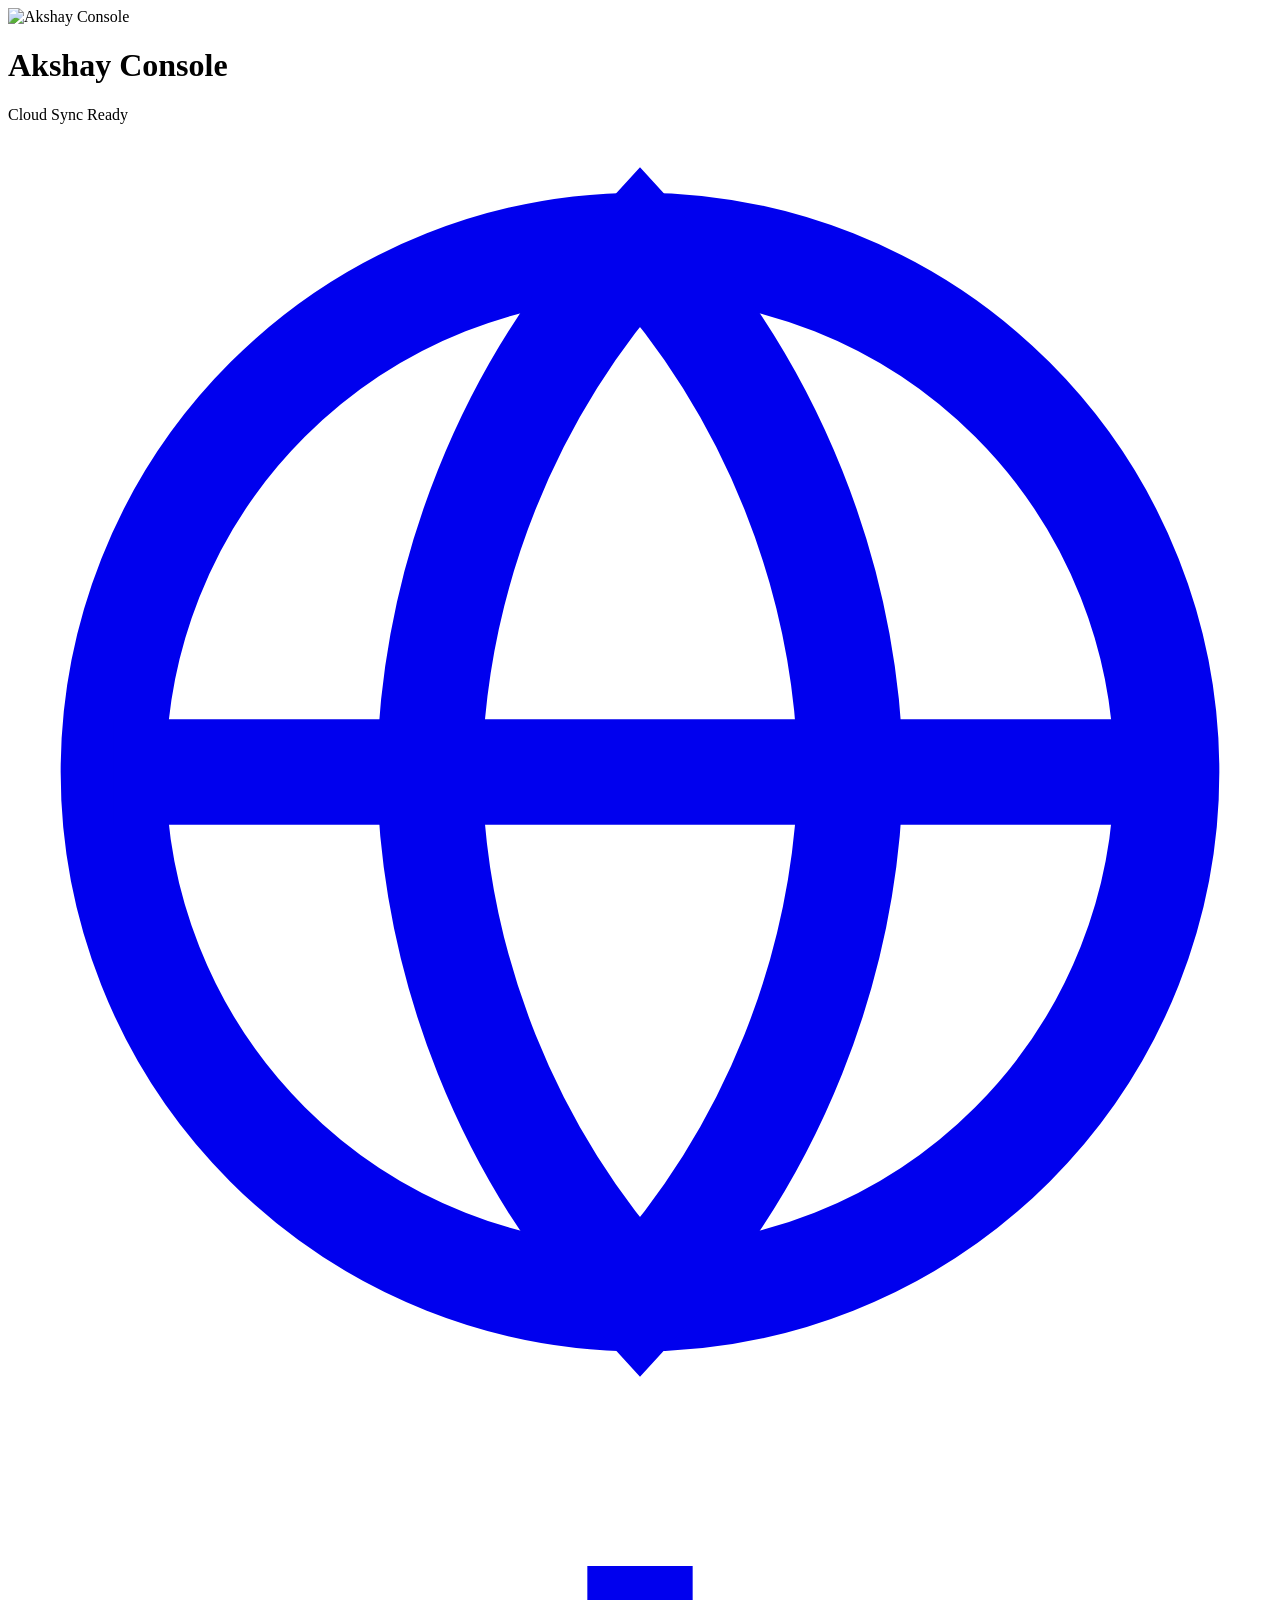
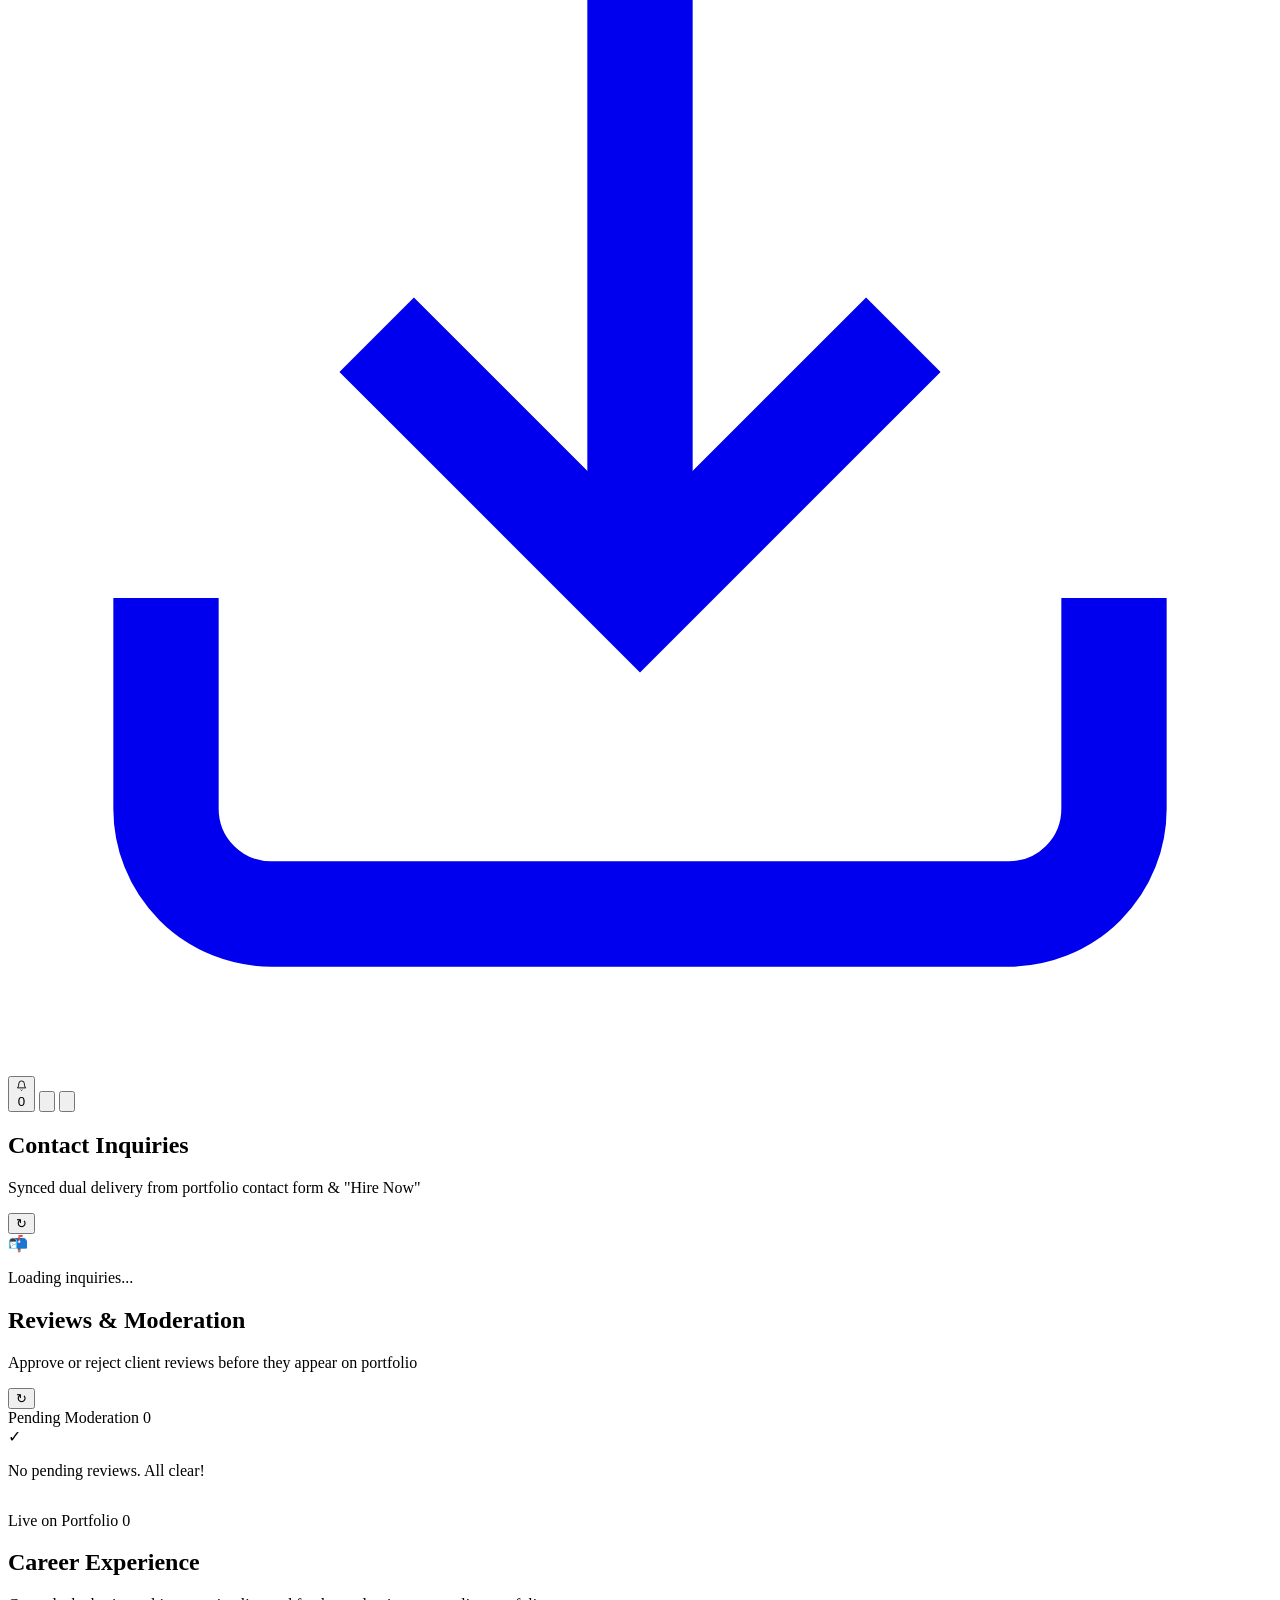
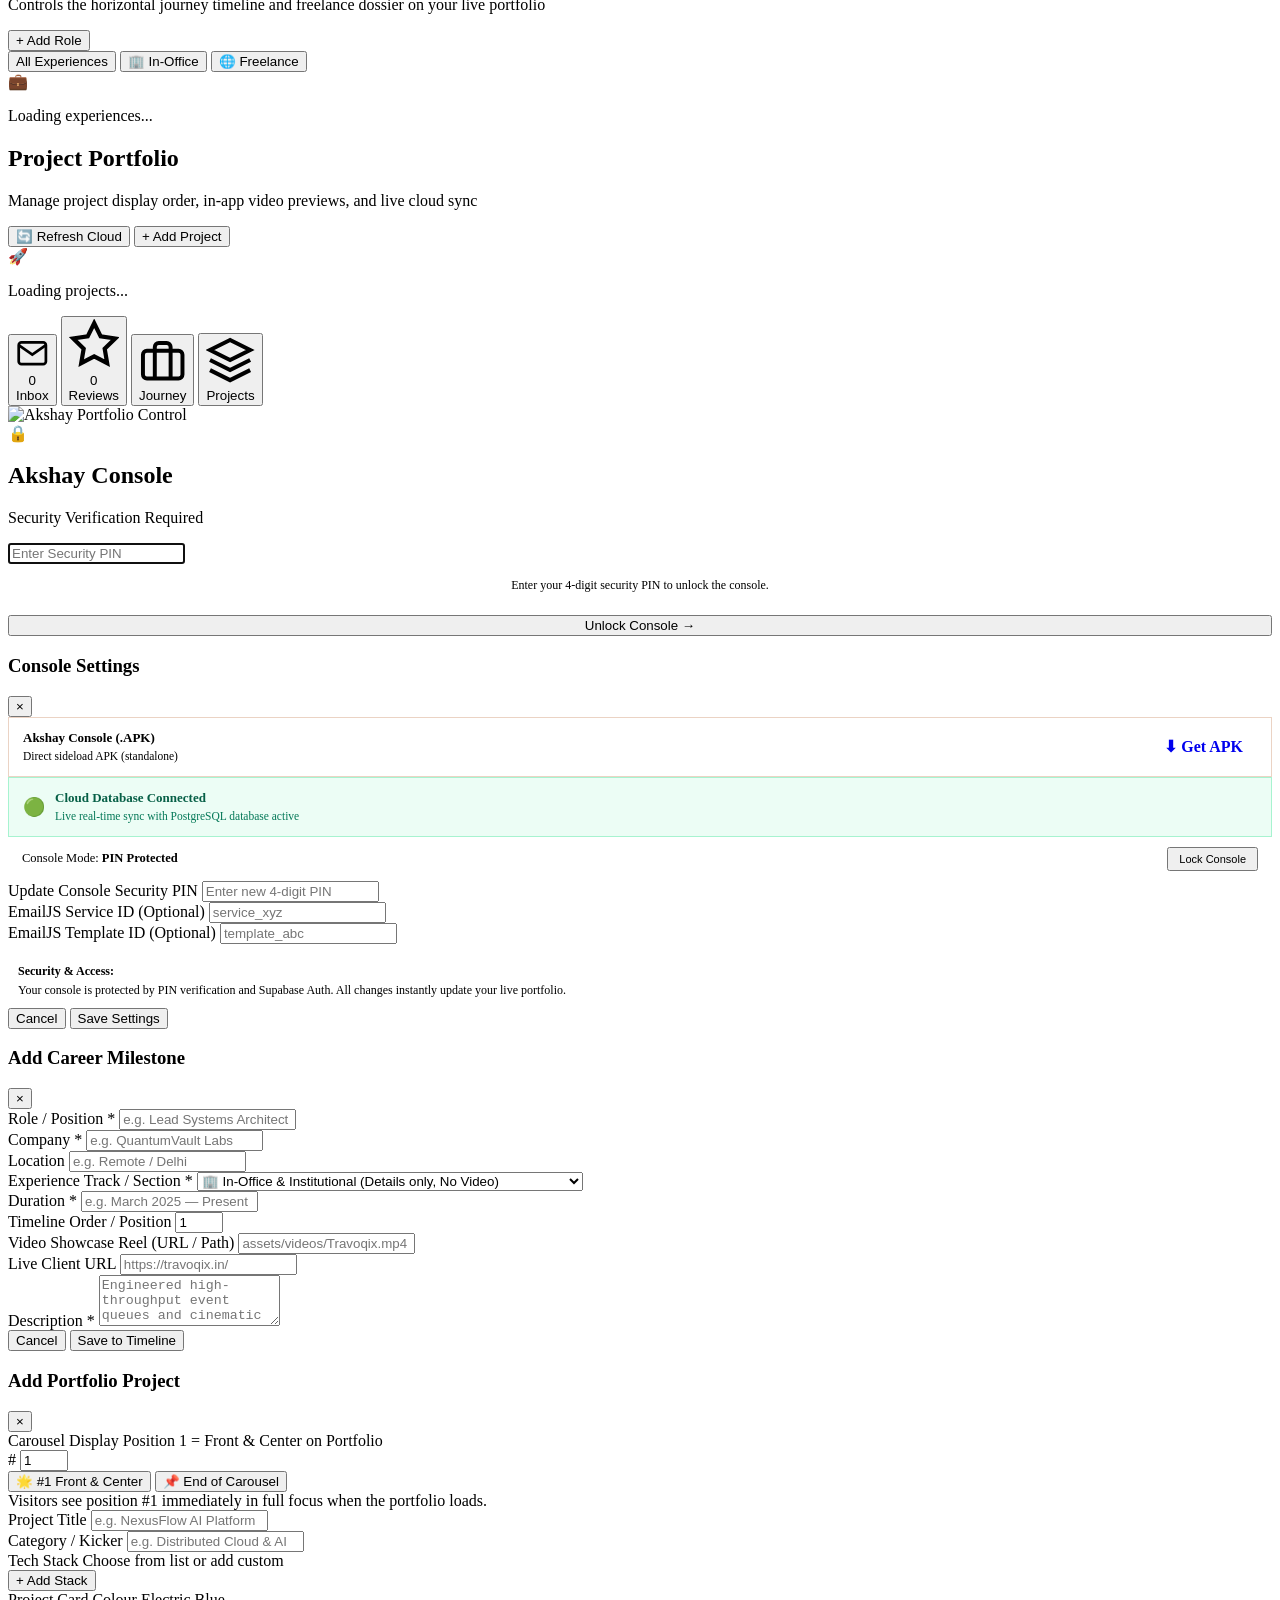
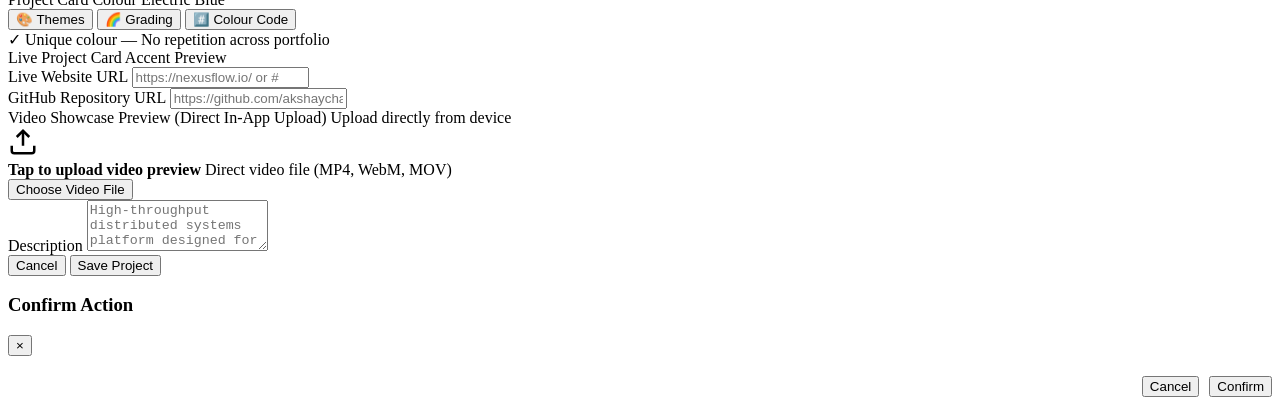
==== dashboard/index.html @ fbef204c "Update portfolio URL to Portfolio, optimize smooth scroll engine & performance" ====
<!DOCTYPE html>
<html lang="en">
<head>
    <meta charset="UTF-8">
    <meta name="viewport" content="width=device-width, initial-scale=1.0, maximum-scale=1.0, user-scalable=no, viewport-fit=cover">
    <meta name="theme-color" content="#FAF7F2">
    <meta name="apple-mobile-web-app-status-bar-style" content="default">
    <meta name="apple-mobile-web-app-capable" content="yes">
    <title>Akshay Console</title>
    
    <link rel="manifest" href="manifest.json">
    <link rel="icon" type="image/png" href="icon.png">
    <link rel="apple-touch-icon" href="icon.png">
    
    <!-- Google Fonts -->
    <link rel="preconnect" href="https://fonts.googleapis.com">
    <link rel="preconnect" href="https://fonts.gstatic.com" crossorigin>
    <link href="https://fonts.googleapis.com/css2?family=Plus+Jakarta+Sans:wght@400;500;600;700;800&family=JetBrains+Mono:wght@400;500;600&display=swap" rel="stylesheet">
    
    <!-- Dashboard Styling -->
    <link rel="stylesheet" href="dashboard.css">
    
    <!-- Supabase CDN -->
    <script src="https://cdn.jsdelivr.net/npm/@supabase/supabase-js@2"></script>
    <script src="supabase-keys.js"></script>
    <script src="supabase-config.js?v=2.5"></script>
</head>
<body>
    <div class="dash-app" id="app">
        <!-- Top App Bar -->
        <header class="dash-header">
            <div class="header-left">
                <div class="header-avatar-wrap">
                    <img src="icon.png" alt="Akshay Console" class="header-avatar">
                    <span class="status-pulse" id="sync-status-dot" title="Cloud Sync Active"></span>
                </div>
                <div class="header-titles">
                    <h1 class="header-title">Akshay Console</h1>
                    <p class="header-subtitle" id="sync-status-text">Cloud Sync Ready</p>
                </div>
            </div>
            <div class="header-actions">
                <a href="https://akshaychauhan003.github.io/Portfolio/" target="_blank" rel="noopener noreferrer" class="icon-btn live-link-btn" id="live-portfolio-link" aria-label="Open Live Portfolio" title="Open Live Deployed Portfolio (akshaychauhan003.github.io/Portfolio/)">
                    <svg viewBox="0 0 24 24" fill="none" stroke="currentColor" stroke-width="2">
                        <circle cx="12" cy="12" r="10"></circle>
                        <line x1="2" y1="12" x2="22" y2="12"></line>
                        <path d="M12 2a15.3 15.3 0 0 1 4 10 15.3 15.3 0 0 1-4 10 15.3 15.3 0 0 1-4-10 15.3 15.3 0 0 1 4-10z"></path>
                    </svg>
                    <span class="live-dot" title="Live Site Active"></span>
                </a>
                <a href="AkshayConsole.apk" download="AkshayConsole.apk" class="icon-btn" id="apk-download-btn" aria-label="Download Android APK" title="Download Akshay Console APK">
                    <svg viewBox="0 0 24 24" fill="none" stroke="currentColor" stroke-width="2">
                        <path d="M21 15v4a2 2 0 0 1-2 2H5a2 2 0 0 1-2-2v-4"></path>
                        <polyline points="7 10 12 15 17 10"></polyline>
                        <line x1="12" y1="15" x2="12" y2="3"></line>
                    </svg>
                </a>
                <button class="icon-btn" id="notif-btn" aria-label="Notifications" title="Toggle Notifications">
                    <svg viewBox="0 0 24 24" fill="none" stroke="currentColor" stroke-width="2">
                        <path d="M18 8A6 6 0 0 0 6 8c0 7-3 9-3 9h18s-3-2-3-9"></path>
                        <path d="M13.73 21a2 2 0 0 1-3.46 0"></path>
                    </svg>
                    <span class="badge" id="notif-badge">0</span>
                </button>
                <button class="icon-btn" id="lock-btn" aria-label="Lock Console" title="Lock Console">
                    <svg viewBox="0 0 24 24" fill="none" stroke="currentColor" stroke-width="2">
                        <rect x="3" y="11" width="18" height="11" rx="2" ry="2"></rect>
                        <path d="M7 11V7a5 5 0 0 1 10 0v4"></path>
                    </svg>
                </button>
                <button class="icon-btn" id="settings-btn" aria-label="Settings" title="Cloud Database Settings">
                    <svg viewBox="0 0 24 24" fill="none" stroke="currentColor" stroke-width="2">
                        <circle cx="12" cy="12" r="3"></circle>
                        <path d="M19.4 15a1.65 1.65 0 0 0 .33 1.82l.06.06a2 2 0 0 1 0 2.83 2 2 0 0 1-2.83 0l-.06-.06a1.65 1.65 0 0 0-1.82-.33 1.65 1.65 0 0 0-1 1.51V21a2 2 0 0 1-2 2 2 2 0 0 1-2-2v-.09A1.65 1.65 0 0 0 9 19.4a1.65 1.65 0 0 0-1.82.33l-.06.06a2 2 0 0 1-2.83 0 2 2 0 0 1 0-2.83l.06-.06a1.65 1.65 0 0 0 .33-1.82 1.65 1.65 0 0 0-1.51-1H3a2 2 0 0 1-2-2 2 2 0 0 1 2-2h.09A1.65 1.65 0 0 0 4.6 9a1.65 1.65 0 0 0-.33-1.82l-.06-.06a2 2 0 0 1 0-2.83 2 2 0 0 1 2.83 0l.06.06a1.65 1.65 0 0 0 1.82.33H9a1.65 1.65 0 0 0 1-1.51V3a2 2 0 0 1 2-2 2 2 0 0 1 2 2v.09a1.65 1.65 0 0 0 1 1.51 1.65 1.65 0 0 0 1.82-.33l.06-.06a2 2 0 0 1 2.83 0 2 2 0 0 1 0 2.83l-.06.06a1.65 1.65 0 0 0-.33 1.82V9a1.65 1.65 0 0 0 1.51 1H21a2 2 0 0 1 2 2 2 2 0 0 1-2 2h-.09a1.65 1.65 0 0 0-1.51 1z"></path>
                    </svg>
                </button>
            </div>
        </header>

        <!-- Notification Banner / Prompt -->
        <div class="notif-bar" id="notif-permission-bar" style="display: none;">
            <div class="notif-bar-text">
                <strong>Enable Push Notifications</strong>
                <span>Get real-time alerts on Android when a client messages you.</span>
            </div>
            <button class="notif-enable-btn" id="enable-notifs-btn">Enable</button>
        </div>

        <!-- Main Content Scroll Area -->
        <main class="dash-content" id="dash-content">
            
            <!-- ── TAB 1: INBOX / MESSAGES ── -->
            <section class="tab-pane active" id="pane-messages">
                <div class="section-title-row">
                    <div>
                        <h2 class="pane-title">Contact Inquiries</h2>
                        <p class="pane-desc">Synced dual delivery from portfolio contact form & "Hire Now"</p>
                    </div>
                    <button class="refresh-btn" id="refresh-messages-btn" title="Refresh Inquiries">↻</button>
                </div>

                <div class="messages-list" id="messages-container">
                    <div class="empty-state">
                        <div class="empty-icon">📬</div>
                        <p>Loading inquiries...</p>
                    </div>
                </div>
            </section>

            <!-- ── TAB 2: REVIEWS MODERATION ── -->
            <section class="tab-pane" id="pane-reviews">
                <div class="section-title-row">
                    <div>
                        <h2 class="pane-title">Reviews & Moderation</h2>
                        <p class="pane-desc">Approve or reject client reviews before they appear on portfolio</p>
                    </div>
                    <button class="refresh-btn" id="refresh-reviews-btn" title="Refresh Reviews">↻</button>
                </div>

                <!-- Pending Approvals Sub-section -->
                <div class="sub-header">
                    <span class="sub-title">Pending Moderation</span>
                    <span class="counter-badge warning" id="pending-reviews-count">0</span>
                </div>
                <div class="reviews-list" id="pending-reviews-container">
                    <div class="empty-state">
                        <div class="empty-icon">✓</div>
                        <p>No pending reviews. All clear!</p>
                    </div>
                </div>

                <!-- Approved Live Reviews Sub-section -->
                <div class="sub-header" style="margin-top: 32px;">
                    <span class="sub-title">Live on Portfolio</span>
                    <span class="counter-badge success" id="approved-reviews-count">0</span>
                </div>
                <div class="reviews-list" id="approved-reviews-container"></div>
            </section>

            <!-- ── TAB 3: HORIZONTAL EXPERIENCE ── -->
            <section class="tab-pane" id="pane-experience">
                <div class="section-title-row">
                    <div>
                        <h2 class="pane-title">Career Experience</h2>
                        <p class="pane-desc">Controls the horizontal journey timeline and freelance dossier on your live portfolio</p>
                    </div>
                    <button class="action-btn primary" id="add-exp-btn">+ Add Role</button>
                </div>

                <div class="exp-track-filter-tabs" id="exp-track-filter-tabs">
                    <button type="button" class="exp-filter-btn active" data-exp-filter="all">All Experiences</button>
                    <button type="button" class="exp-filter-btn" data-exp-filter="office">🏢 In-Office</button>
                    <button type="button" class="exp-filter-btn" data-exp-filter="freelance">🌐 Freelance</button>
                </div>

                <div class="experiences-list" id="experiences-container">
                    <div class="empty-state">
                        <div class="empty-icon">💼</div>
                        <p>Loading experiences...</p>
                    </div>
                </div>
            </section>

            <!-- ── TAB 4: PROJECTS SHOWCASE ── -->
            <section class="tab-pane" id="pane-projects">
                <div class="section-title-row">
                    <div>
                        <h2 class="pane-title">Project Portfolio</h2>
                        <p class="pane-desc">Manage project display order, in-app video previews, and live cloud sync</p>
                    </div>
                    <div class="action-btn-group">
                        <button class="action-btn secondary" id="refresh-proj-btn" type="button" title="Sync live projects with Supabase Cloud">🔄 Refresh Cloud</button>
                        <button class="action-btn primary" id="add-proj-btn">+ Add Project</button>
                    </div>
                </div>

                <div class="projects-list" id="projects-container">
                    <div class="empty-state">
                        <div class="empty-icon">🚀</div>
                        <p>Loading projects...</p>
                    </div>
                </div>
            </section>

        </main>

        <!-- Bottom Navigation Bar (Android Mobile Native Experience) -->
        <nav class="dash-bottom-nav">
            <button class="nav-item active" data-tab="messages">
                <div class="nav-icon-wrap">
                    <svg viewBox="0 0 24 24" fill="none" stroke="currentColor" stroke-width="2">
                        <path d="M4 4h16c1.1 0 2 .9 2 2v12c0 1.1-.9 2-2 2H4c-1.1 0-2-.9-2-2V6c0-1.1.9-2 2-2z"></path>
                        <polyline points="22,6 12,13 2,6"></polyline>
                    </svg>
                    <span class="nav-badge" id="nav-inbox-badge">0</span>
                </div>
                <span class="nav-label">Inbox</span>
            </button>

            <button class="nav-item" data-tab="reviews">
                <div class="nav-icon-wrap">
                    <svg viewBox="0 0 24 24" fill="none" stroke="currentColor" stroke-width="2">
                        <polygon points="12 2 15.09 8.26 22 9.27 17 14.14 18.18 21.02 12 17.77 5.82 21.02 7 14.14 2 9.27 8.91 8.26 12 2"></polygon>
                    </svg>
                    <span class="nav-badge warning" id="nav-reviews-badge">0</span>
                </div>
                <span class="nav-label">Reviews</span>
            </button>

            <button class="nav-item" data-tab="experience">
                <div class="nav-icon-wrap">
                    <svg viewBox="0 0 24 24" fill="none" stroke="currentColor" stroke-width="2">
                        <rect x="2" y="7" width="20" height="14" rx="2" ry="2"></rect>
                        <path d="M16 21V5a2 2 0 0 0-2-2h-4a2 2 0 0 0-2 2v16"></path>
                    </svg>
                </div>
                <span class="nav-label">Journey</span>
            </button>

            <button class="nav-item" data-tab="projects">
                <div class="nav-icon-wrap">
                    <svg viewBox="0 0 24 24" fill="none" stroke="currentColor" stroke-width="2">
                        <polygon points="12 2 2 7 12 12 22 7 12 2"></polygon>
                        <polyline points="2 17 12 22 22 17"></polyline>
                        <polyline points="2 12 12 17 22 12"></polyline>
                    </svg>
                </div>
                <span class="nav-label">Projects</span>
            </button>
        </nav>

        <!-- ── AUTHENTICATION & CONSOLE LOCK OVERLAY ── -->
        <div class="dash-lock-overlay" id="auth-lock-overlay">
            <div class="lock-card">
                <div class="lock-avatar-wrap">
                    <img src="icon.png" alt="Akshay Portfolio Control" class="lock-avatar">
                    <div class="lock-shield-badge">🔒</div>
                </div>
                <h2 class="lock-title">Akshay Console</h2>
                <p class="lock-subtitle">Security Verification Required</p>

                <!-- PIN Mode: Quick, direct unlock with PIN -->
                <form id="lock-pin-form" class="lock-form" style="display: flex; flex-direction: column; gap: 14px; width: 100%; margin-top: 16px;">
                    <div class="pin-input-wrap">
                        <input type="password" id="lock-pin-input" inputmode="numeric" maxlength="8" placeholder="Enter Security PIN" autocomplete="current-password" autofocus required>
                    </div>
                    <p class="lock-hint" style="font-size: 12px; color: var(--text-muted); margin: 0 0 8px; text-align: center;">Enter your 4-digit security PIN to unlock the console.</p>
                    <button type="submit" class="lock-submit-btn" id="lock-pin-submit">Unlock Console →</button>
                    <p class="lock-error-text" id="lock-error-text" style="display: none; color: #ef4444; font-size: 12.5px; text-align: center; margin-top: 4px; font-weight: 600;"></p>
                </form>
            </div>
        </div>

        <!-- ── MODAL: CLOUD CONFIG / SETTINGS ── -->
        <div class="dash-modal" id="settings-modal">
            <div class="modal-card">
                <div class="modal-header">
                    <h3>Console Settings</h3>
                    <button class="modal-close" data-close-modal="settings-modal">&times;</button>
                </div>
                <form id="settings-form" class="modal-form">
                    <div style="padding: 12px 14px; background: var(--accent-primary-light); border: 1px solid #EBD3C4; border-radius: var(--radius-md); display: flex; align-items: center; justify-content: space-between; gap: 12px;">
                        <div>
                            <strong style="font-size: 13px; color: var(--text-primary); display: block;">Akshay Console (.APK)</strong>
                            <span style="font-size: 11.5px; color: var(--text-secondary);">Direct sideload APK (standalone)</span>
                        </div>
                        <a href="AkshayConsole.apk" download="AkshayConsole.apk" class="card-btn reply" style="padding: 6px 14px; font-weight: 700; text-decoration: none;">⬇ Get APK</a>
                    </div>
                    
                    <div style="padding: 12px 14px; background: #ecfdf5; border: 1px solid #a7f3d0; border-radius: var(--radius-md); display: flex; align-items: center; gap: 10px;">
                        <span style="font-size: 18px;">🟢</span>
                        <div>
                            <strong style="font-size: 13px; color: #065f46; display: block;" id="settings-conn-title">Cloud Database Connected</strong>
                            <span style="font-size: 11.5px; color: #047857;" id="settings-conn-sub">Live real-time sync with PostgreSQL database active</span>
                        </div>
                    </div>

                    <div id="settings-user-status" style="padding: 10px 14px; background: var(--bg-card-subtle); border-radius: var(--radius-md); display: flex; align-items: center; justify-content: space-between; font-size: 12.5px;">
                        <div>
                            <span style="color: var(--text-secondary);">Console Mode: </span>
                            <strong id="settings-auth-user" style="color: var(--text-primary);">PIN Protected</strong>
                        </div>
                        <button type="button" id="settings-logout-btn" class="card-btn delete" style="padding: 4px 10px; font-size: 11px;">Lock Console</button>
                    </div>

                    <div class="form-field">
                        <label>Update Console Security PIN</label>
                        <input type="password" id="cfg-admin-pin" placeholder="Enter new 4-digit PIN">
                    </div>
                    <div class="form-field">
                        <label>EmailJS Service ID (Optional)</label>
                        <input type="text" id="cfg-emailjs-service" placeholder="service_xyz">
                    </div>
                    <div class="form-field">
                        <label>EmailJS Template ID (Optional)</label>
                        <input type="text" id="cfg-emailjs-template" placeholder="template_abc">
                    </div>
                    <div style="margin-top: 10px; padding: 10px; background: var(--bg-card-subtle); border-radius: var(--radius-sm); font-size: 12px; color: var(--text-secondary);">
                        <strong style="color: var(--text-primary); display: block; margin-bottom: 4px;">Security & Access:</strong>
                        Your console is protected by PIN verification and Supabase Auth. All changes instantly update your live portfolio.
                    </div>
                    <div class="modal-actions">
                        <button type="button" class="btn-secondary" data-close-modal="settings-modal">Cancel</button>
                        <button type="submit" class="btn-primary">Save Settings</button>
                    </div>
                </form>
            </div>
        </div>

        <!-- ── MODAL: ADD / EDIT EXPERIENCE ── -->
        <div class="dash-modal" id="exp-modal">
            <div class="modal-card">
                <div class="modal-header">
                    <h3 id="exp-modal-title">Add Career Milestone</h3>
                    <button class="modal-close" data-close-modal="exp-modal">&times;</button>
                </div>
                <form id="exp-form" class="modal-form">
                    <input type="hidden" id="exp-id">
                    <div class="form-field">
                        <label>Role / Position *</label>
                        <input type="text" id="exp-role" required placeholder="e.g. Lead Systems Architect">
                    </div>
                    <div class="form-row">
                        <div class="form-field">
                            <label>Company *</label>
                            <input type="text" id="exp-company" required placeholder="e.g. QuantumVault Labs">
                        </div>
                        <div class="form-field">
                            <label>Location</label>
                            <input type="text" id="exp-location" placeholder="e.g. Remote / Delhi">
                        </div>
                    </div>
                    <div class="form-field">
                        <label>Experience Track / Section *</label>
                        <select id="exp-category" class="form-select">
                            <option value="office">🏢 In-Office &amp; Institutional (Details only, No Video)</option>
                            <option value="freelance">🌐 Freelance &amp; Contract Engineering (With Video Showcase)</option>
                        </select>
                    </div>
                    <div class="form-row">
                        <div class="form-field">
                            <label>Duration *</label>
                            <input type="text" id="exp-duration" required placeholder="e.g. March 2025 — Present">
                        </div>
                        <div class="form-field">
                            <label>Timeline Order / Position</label>
                            <input type="number" id="exp-order" min="1" max="99" value="1" placeholder="1">
                        </div>
                    </div>
                    <div class="form-row" id="exp-freelance-fields">
                        <div class="form-field">
                            <label>Video Showcase Reel (URL / Path)</label>
                            <input type="text" id="exp-video-url" placeholder="assets/videos/Travoqix.mp4 or URL">
                        </div>
                        <div class="form-field">
                            <label>Live Client URL</label>
                            <input type="url" id="exp-live-url" placeholder="https://travoqix.in/">
                        </div>
                    </div>
                    <div class="form-field">
                        <label>Description *</label>
                        <textarea id="exp-desc" rows="3" required placeholder="Engineered high-throughput event queues and cinematic frontend foundations..."></textarea>
                    </div>
                    <div class="modal-actions">
                        <button type="button" class="btn-secondary" data-close-modal="exp-modal">Cancel</button>
                        <button type="submit" class="btn-primary" id="exp-submit-btn">Save to Timeline</button>
                    </div>
                </form>
            </div>
        </div>

        <!-- ── MODAL: ADD / EDIT PROJECT ── -->
        <!-- ── MODAL: ADD / EDIT PROJECT ── -->
        <div class="dash-modal" id="proj-modal">
            <div class="modal-card modal-card-wide">
                <div class="modal-header">
                    <h3 id="proj-modal-title">Add Portfolio Project</h3>
                    <button class="modal-close" data-close-modal="proj-modal">&times;</button>
                </div>
                <form id="proj-form" class="modal-form" novalidate>
                    <input type="hidden" id="proj-id">
                    
                    <!-- Carousel Display Position / Priority -->
                    <div class="form-field order-position-field">
                        <div class="field-label-row">
                            <label for="proj-order">Carousel Display Position</label>
                            <span class="field-hint">1 = Front &amp; Center on Portfolio</span>
                        </div>
                        <div class="order-input-row">
                            <div class="order-num-wrapper">
                                <span class="order-hash">#</span>
                                <input type="number" id="proj-order" min="1" max="99" value="1" class="order-number-input">
                            </div>
                            <div class="order-preset-pills">
                                <button type="button" class="btn-order-preset active" data-order-preset="1">🌟 #1 Front &amp; Center</button>
                                <button type="button" class="btn-order-preset" data-order-preset="end">📌 End of Carousel</button>
                            </div>
                        </div>
                        <span class="field-subtext">Visitors see position #1 immediately in full focus when the portfolio loads.</span>
                    </div>

                    <div class="form-field">
                        <label>Project Title</label>
                        <input type="text" id="proj-title" placeholder="e.g. NexusFlow AI Platform">
                    </div>
                    
                    <div class="form-field">
                        <label>Category / Kicker</label>
                        <input type="text" id="proj-category" placeholder="e.g. Distributed Cloud & AI">
                    </div>

                    <!-- Tech Stack Selector with + Icon & List Selection & Custom Stack Option -->
                    <div class="form-field">
                        <div class="field-label-row">
                            <label>Tech Stack</label>
                            <span class="field-hint">Choose from list or add custom</span>
                        </div>
                        
                        <!-- Selected Tech Stack Chips -->
                        <div class="tech-chips-container" id="tech-chips-container">
                            <!-- Populated dynamically with chips -->
                        </div>
                        <input type="hidden" id="proj-tech-value">

                        <!-- Tech Picker Dropdown Trigger & Panel -->
                        <div class="tech-picker-wrapper">
                            <button type="button" class="btn-add-tech" id="open-tech-picker-btn">
                                <span class="plus-icon">+</span> Add Stack
                            </button>

                            <div class="tech-picker-popover" id="tech-picker-popover" style="display: none;">
                                <div class="tech-picker-search-row">
                                    <input type="text" id="tech-search-input" placeholder="Search stack or type new..." autocomplete="off">
                                    <button type="button" class="btn-add-custom-tech" id="add-custom-tech-btn">+ Add</button>
                                </div>
                                <div class="tech-options-list" id="tech-options-list">
                                    <!-- Rendered dynamically -->
                                </div>
                            </div>
                        </div>
                    </div>

                    <!-- Project Card Colour Selection with Types, No Repetition, and Repeated Warning Tick -->
                    <div class="form-field card-color-section">
                        <div class="field-label-row">
                            <label>Project Card Colour</label>
                            <span class="color-selected-badge" id="color-selected-badge">
                                <span class="color-preview-dot" id="color-preview-dot"></span>
                                <span class="color-name-label" id="color-name-label">Electric Blue</span>
                            </span>
                        </div>

                        <!-- Color Mode Tabs: Themes, Grading, Colour Code -->
                        <div class="color-type-tabs">
                            <button type="button" class="color-tab-btn active" data-color-tab="themes">🎨 Themes</button>
                            <button type="button" class="color-tab-btn" data-color-tab="grading">🌈 Grading</button>
                            <button type="button" class="color-tab-btn" data-color-tab="code">#️⃣ Colour Code</button>
                        </div>

                        <!-- Tab 1: Themes (Solid / Palette) -->
                        <div class="color-tab-panel active" id="color-panel-themes">
                            <div class="color-swatches-grid" id="themes-swatches-grid"></div>
                        </div>

                        <!-- Tab 2: Grading (Gradients) -->
                        <div class="color-tab-panel" id="color-panel-grading" style="display: none;">
                            <div class="color-swatches-grid gradients-grid" id="grading-swatches-grid"></div>
                        </div>

                        <!-- Tab 3: Colour Code (Picker & Hex) -->
                        <div class="color-tab-panel" id="color-panel-code" style="display: none;">
                            <div class="custom-color-row">
                                <div class="color-picker-input-wrap">
                                    <input type="color" id="proj-native-color-picker" value="#3d8bff">
                                    <span class="picker-label">Pick Swatch</span>
                                </div>
                                <div class="hex-input-wrap">
                                    <span class="hex-hash">#</span>
                                    <input type="text" id="proj-hex-input" maxlength="7" placeholder="3D8BFF" value="3D8BFF">
                                </div>
                                <button type="button" class="btn-apply-hex" id="apply-hex-btn">Apply</button>
                            </div>
                        </div>

                        <!-- Repeated Colour Warning Alert with Required Confirmation Tick -->
                        <div class="color-repeat-alert" id="color-repeat-alert" style="display: none;">
                            <div class="color-repeat-msg">
                                <span class="alert-icon">⚠️</span>
                                <div class="alert-text">
                                    <strong>Colour repeated!</strong>
                                    <span id="color-repeat-detail">Already used by another project</span>
                                </div>
                            </div>
                            <label class="color-repeat-checkbox-label">
                                <input type="checkbox" id="allow-repeat-color-checkbox">
                                <span class="checkbox-custom"></span>
                                <span class="checkbox-text">I want this colour to be repeated for this project</span>
                            </label>
                        </div>

                        <!-- Unique Colour Indicator -->
                        <div class="color-unique-badge" id="color-unique-badge">
                            <span class="unique-icon">✓</span>
                            <span>Unique colour — No repetition across portfolio</span>
                        </div>

                        <!-- Live Card Glow Preview Strip -->
                        <div class="card-color-live-preview" id="card-color-live-preview">
                            <div class="live-preview-glow" id="live-preview-glow"></div>
                            <span class="live-preview-text">Live Project Card Accent Preview</span>
                        </div>

                        <!-- Hidden input storing selected card_color -->
                        <input type="hidden" id="proj-card-color" value="#3d8bff">
                    </div>

                    <div class="form-row">
                        <div class="form-field">
                            <label>Live Website URL</label>
                            <input type="text" id="proj-live-url" placeholder="https://nexusflow.io/ or #">
                        </div>
                        <div class="form-field">
                            <label>GitHub Repository URL</label>
                            <input type="text" id="proj-github-url" placeholder="https://github.com/akshaychauhan003/...">
                        </div>
                    </div>

                    <!-- Direct In-App Video Upload Section -->
                    <div class="form-field video-upload-section">
                        <div class="field-label-row">
                            <label>Video Showcase Preview (Direct In-App Upload)</label>
                            <span class="field-hint">Upload directly from device</span>
                        </div>
                        
                        <div class="video-upload-box" id="video-upload-box">
                            <input type="file" id="proj-video-file" accept="video/mp4,video/webm,video/quicktime,video/m4v" style="display: none;">
                            
                            <!-- Dropzone / Tap to Upload Trigger -->
                            <div class="video-dropzone" id="video-dropzone">
                                <div class="dropzone-icon">
                                    <svg viewBox="0 0 24 24" fill="none" stroke="currentColor" stroke-width="2" width="30" height="30">
                                        <path d="M21 15v4a2 2 0 0 1-2 2H5a2 2 0 0 1-2-2v-4"></path>
                                        <polyline points="17 8 12 3 7 8"></polyline>
                                        <line x1="12" y1="3" x2="12" y2="15"></line>
                                    </svg>
                                </div>
                                <div class="dropzone-text">
                                    <strong>Tap to upload video preview</strong>
                                    <span>Direct video file (MP4, WebM, MOV)</span>
                                </div>
                                <button type="button" class="btn-choose-video" id="choose-video-btn">Choose Video File</button>
                            </div>

                            <!-- Video Active Preview Player (Hidden until video loaded) -->
                            <div class="video-preview-player-wrap" id="video-preview-player-wrap" style="display: none;">
                                <video id="proj-video-preview" controls playsinline muted preload="metadata" class="video-preview-element"></video>
                                <div class="video-preview-meta">
                                    <div class="video-meta-info">
                                        <span class="video-meta-name" id="video-file-name">video.mp4</span>
                                        <span class="video-meta-size" id="video-file-size">--</span>
                                    </div>
                                    <div class="video-meta-actions">
                                        <button type="button" class="video-btn-replace" id="replace-video-btn">Replace</button>
                                        <button type="button" class="video-btn-remove" id="remove-video-btn">&times; Remove</button>
                                    </div>
                                </div>
                            </div>

                            <!-- Hidden input for video data or storage path -->
                            <input type="hidden" id="proj-video-data" value="">
                        </div>
                    </div>

                    <div class="form-field">
                        <label>Description</label>
                        <textarea id="proj-desc" rows="3" placeholder="High-throughput distributed systems platform designed for enterprise telemetry, automated failover, and real-time observability..."></textarea>
                    </div>

                    <div class="modal-actions">
                        <button type="button" class="btn-secondary" data-close-modal="proj-modal">Cancel</button>
                        <button type="submit" class="btn-primary" id="proj-submit-btn">Save Project</button>
                    </div>
                </form>
            </div>
        </div>

        <!-- ── MODAL: IN-APP CONFIRMATION DIALOG ── -->
        <div class="dash-modal" id="confirm-modal">
            <div class="modal-card modal-card-sm">
                <div class="modal-header">
                    <h3 id="confirm-modal-title">Confirm Action</h3>
                    <button type="button" class="modal-close" data-close-modal="confirm-modal">&times;</button>
                </div>
                <p id="confirm-modal-desc" style="color:var(--text-secondary);margin:14px 0 20px;font-size:13.5px;line-height:1.6;"></p>
                <div class="modal-actions" style="display:flex;justify-content:flex-end;gap:10px;">
                    <button type="button" class="btn-secondary" id="confirm-modal-cancel-btn" data-close-modal="confirm-modal">Cancel</button>
                    <button type="button" class="btn-primary btn-danger" id="confirm-modal-ok-btn">Confirm</button>
                </div>
            </div>
        </div>

        <!-- In-App Toast Alert -->
        <div class="dash-toast" id="dash-toast"></div>
    </div>

    <!-- Dashboard Controller -->
    <script src="dashboard.js?v=2.5"></script>
</body>
</html>
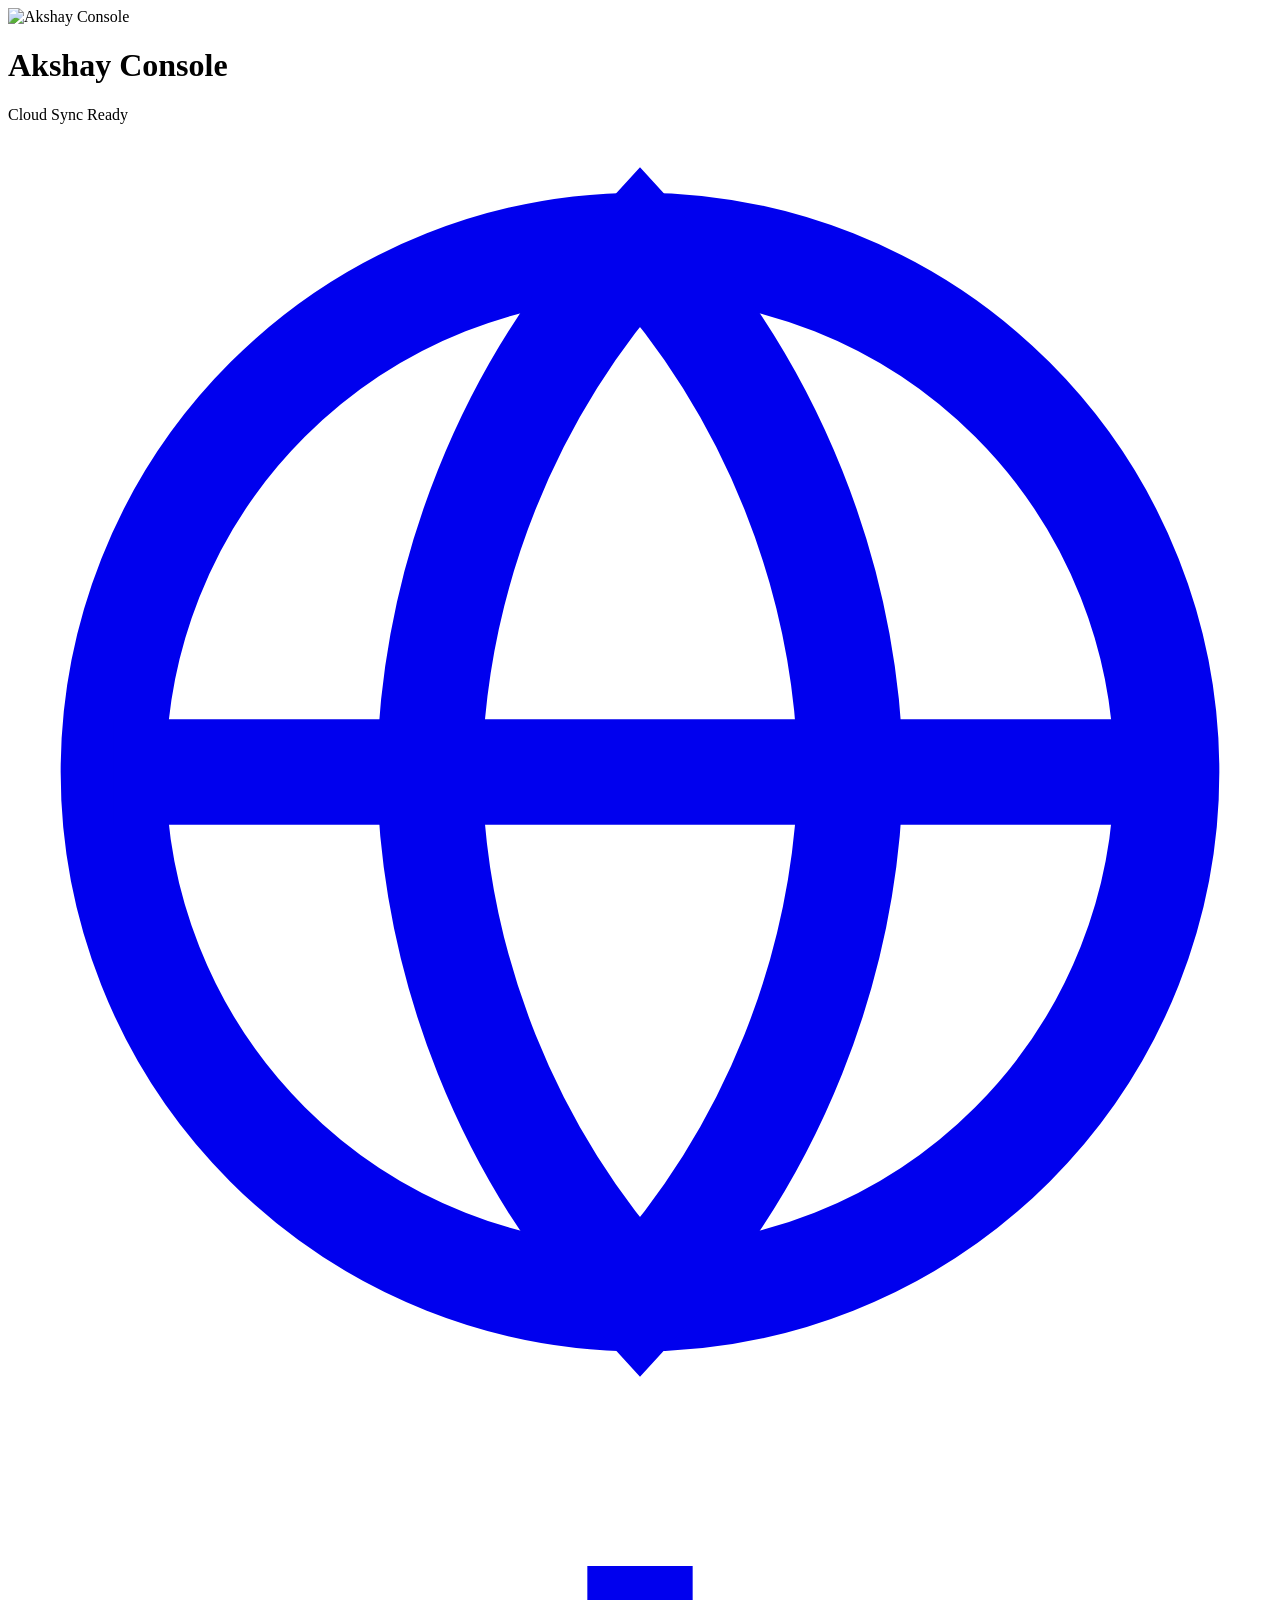
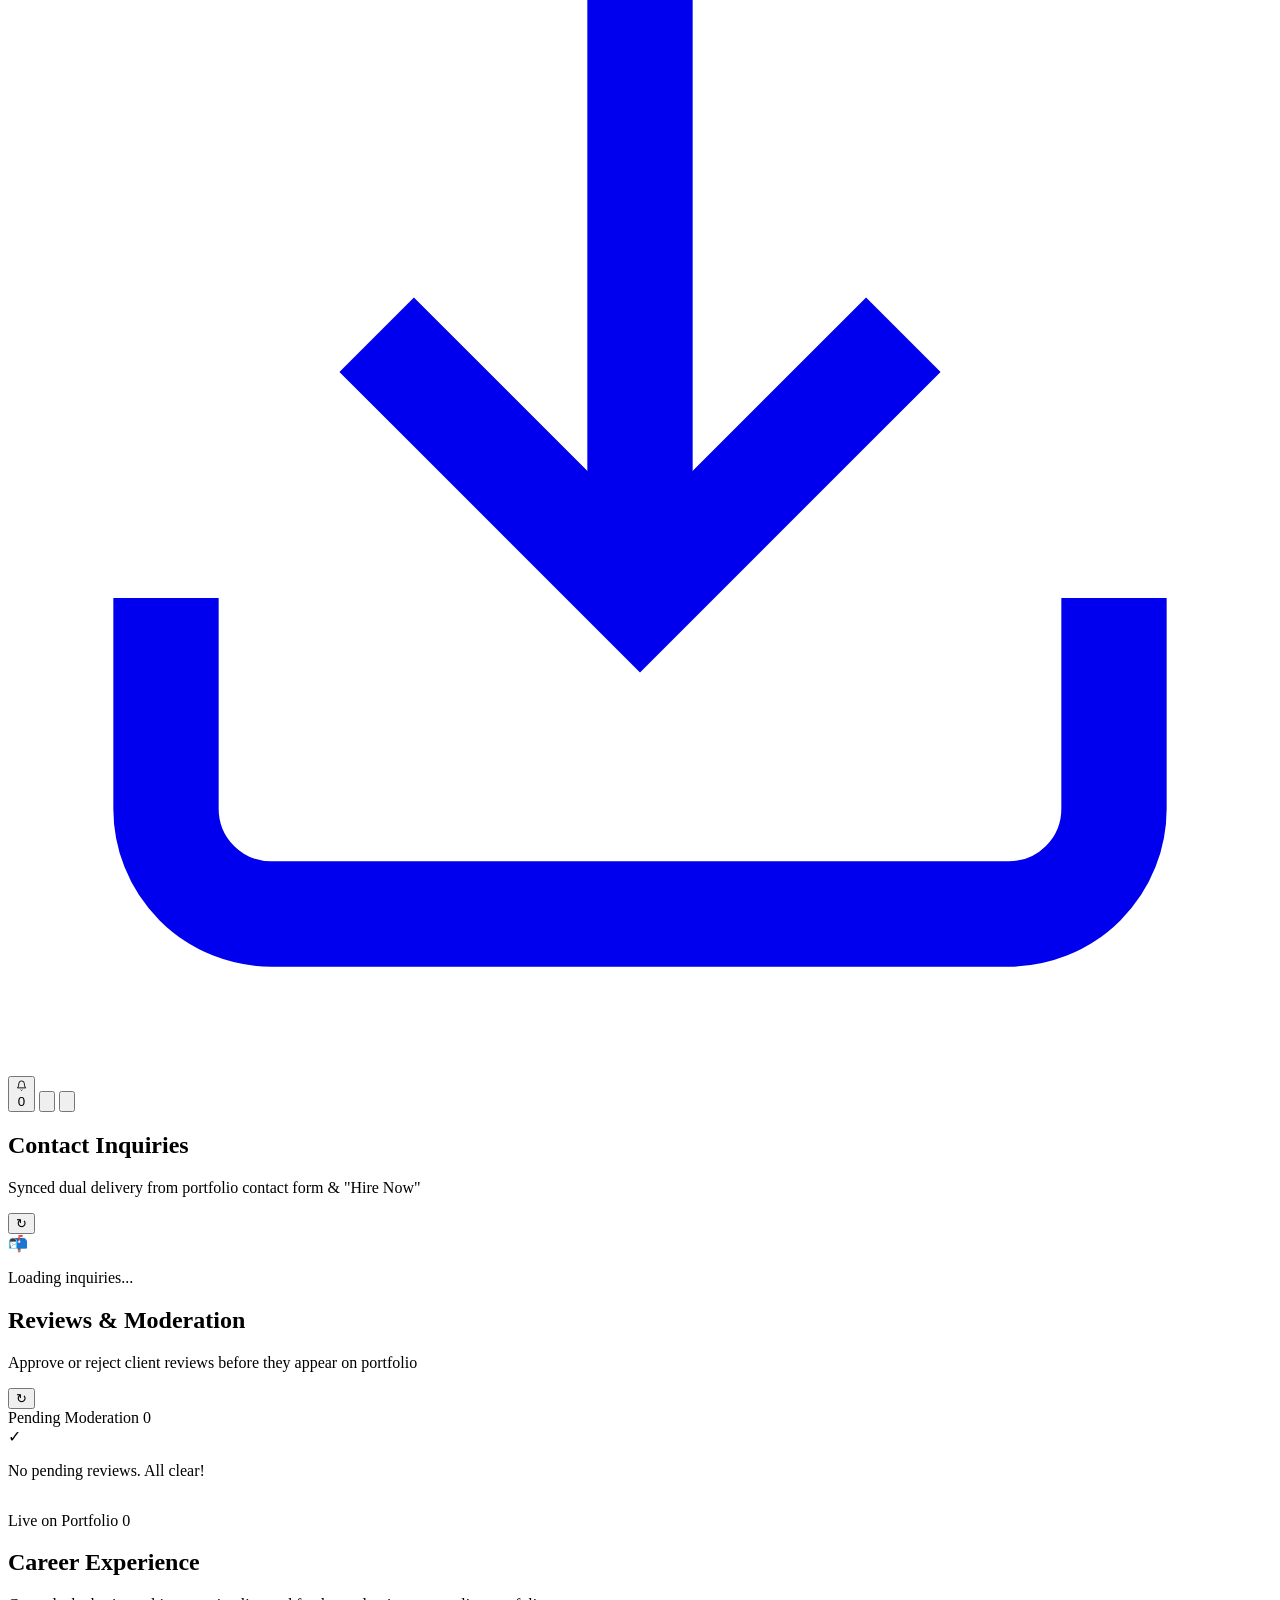
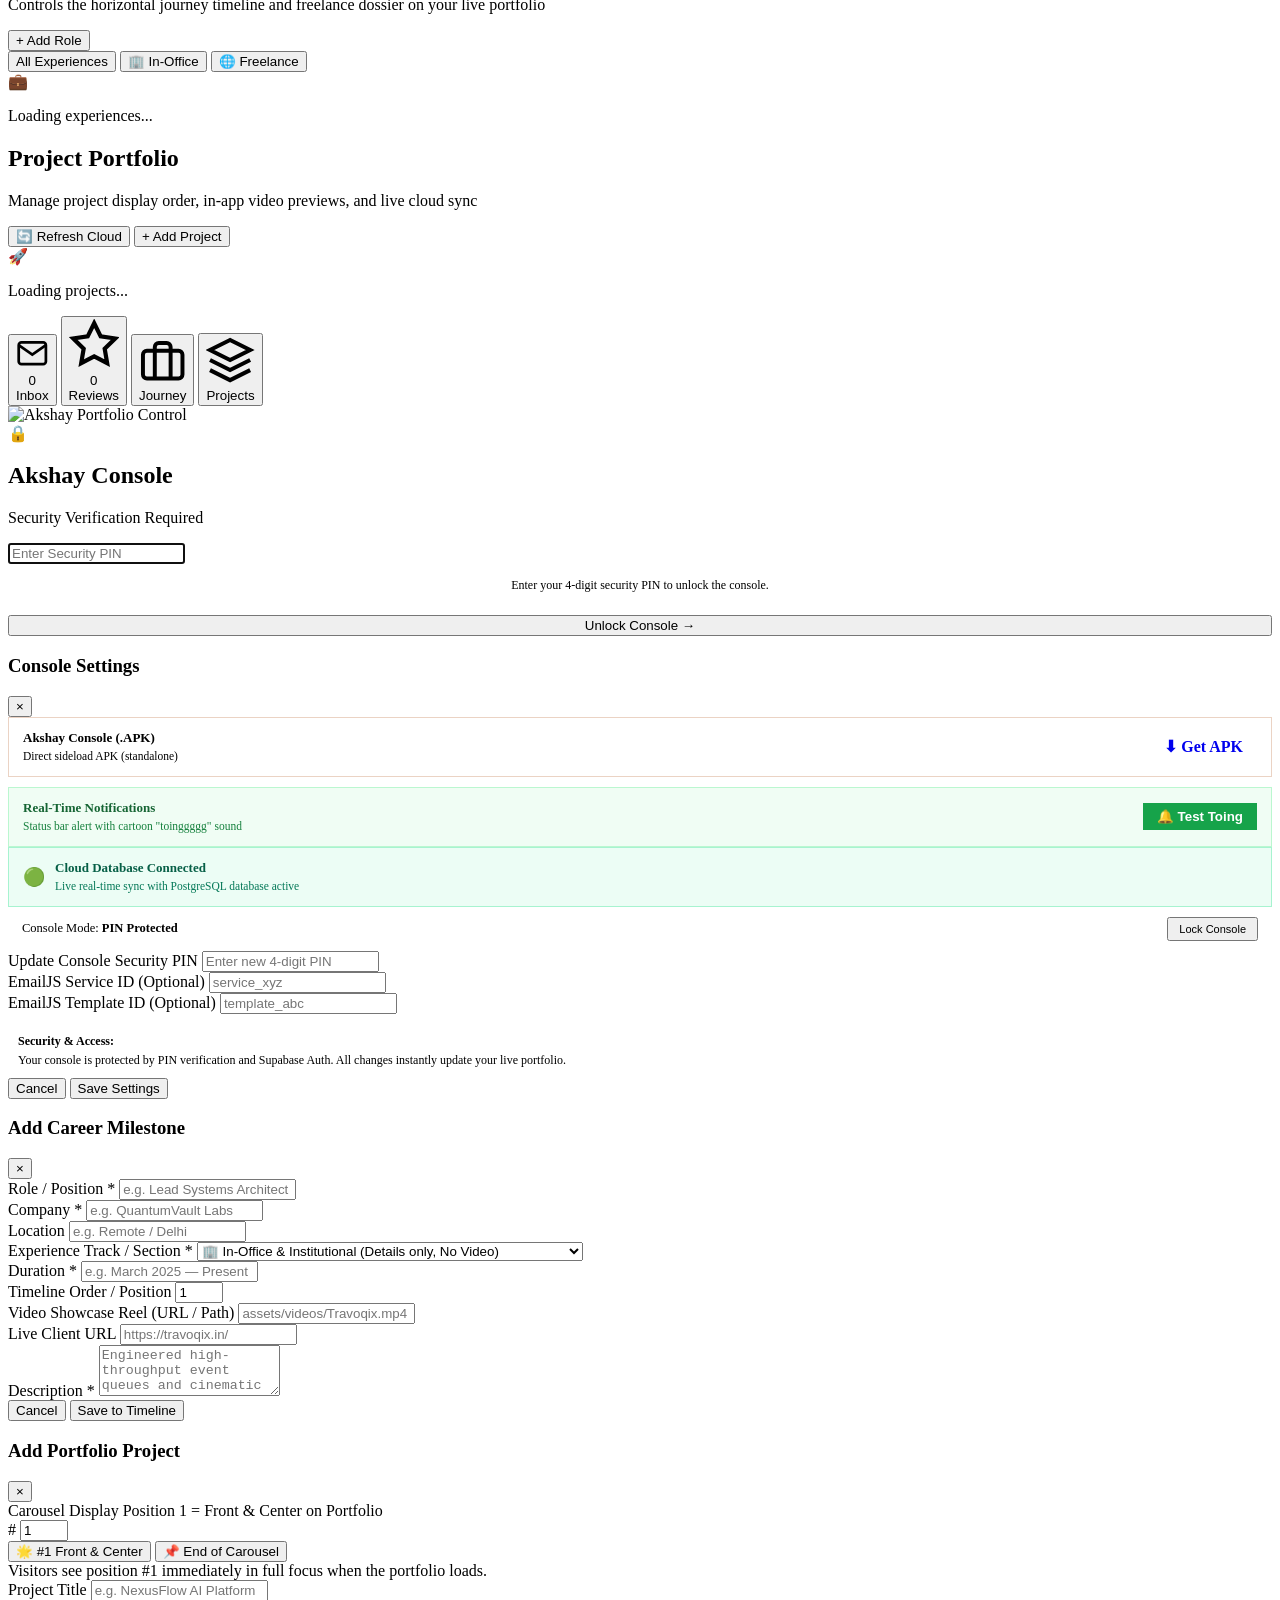
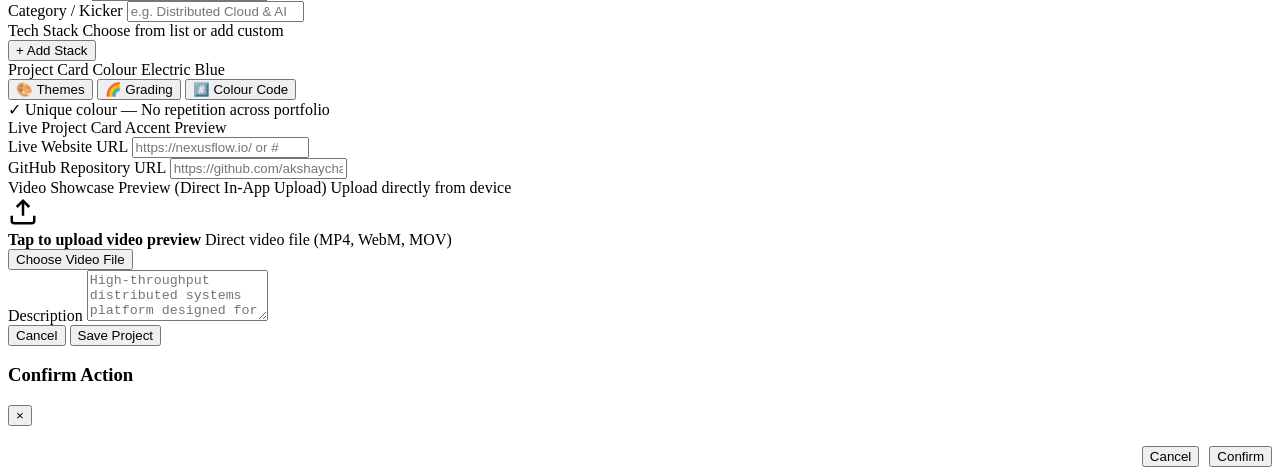
==== commit 49e7cac1: "feat: implement enhanced spring toing sound system and native push notifications" ====
--- a/dashboard/index.html
+++ b/dashboard/index.html
@@ -267,6 +267,14 @@
                         <a href="AkshayConsole.apk" download="AkshayConsole.apk" class="card-btn reply" style="padding: 6px 14px; font-weight: 700; text-decoration: none;">⬇ Get APK</a>
                     </div>
                     
+                    <div style="padding: 12px 14px; background: #f0fdf4; border: 1px solid #bbf7d0; border-radius: var(--radius-md); display: flex; align-items: center; justify-content: space-between; gap: 12px; margin-top: 10px;">
+                        <div>
+                            <strong style="font-size: 13px; color: #166534; display: block;">Real-Time Notifications</strong>
+                            <span style="font-size: 11.5px; color: #15803d;">Status bar alert with cartoon "toinggggg" sound</span>
+                        </div>
+                        <button type="button" id="settings-test-notif-btn" class="card-btn" style="background:#16a34a;color:#fff;border:none;padding:6px 14px;font-weight:700;border-radius:var(--radius-sm);cursor:pointer;">🔔 Test Toing</button>
+                    </div>
+                    
                     <div style="padding: 12px 14px; background: #ecfdf5; border: 1px solid #a7f3d0; border-radius: var(--radius-md); display: flex; align-items: center; gap: 10px;">
                         <span style="font-size: 18px;">🟢</span>
                         <div>
